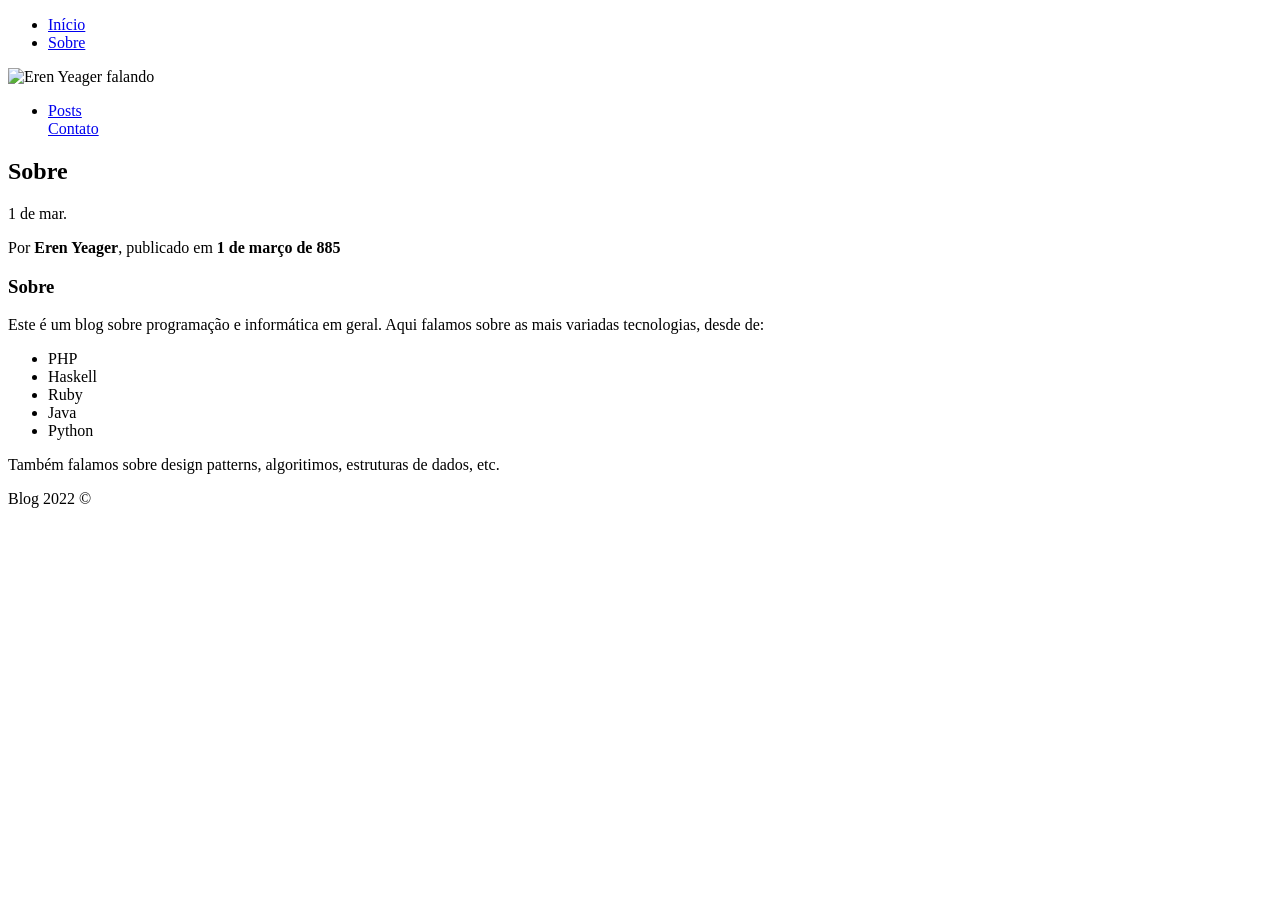
==== contato.html @ fdfdb6b1 "Create contato.html" ====
<!DOCTYPE html>
<html lang="pt-br">
<head>
    <meta charset="UTF-8">
    <meta name="viewport" content="width=device-width, initial-scale=1.0">
    <meta http-equiv="X-UA-Compatible" content="ie=edge">
    <link rel="preconnect" href="https://fonts.googleapis.com">
    <link rel="preconnect" href="https://fonts.gstatic.com" crossorigin>
    <link href="https://fonts.googleapis.com/css2?family=Plus+Jakarta+Sans:wght@300;400;500;700&display=swap" rel="stylesheet">
    <link rel="stylesheet" href="blog.css">
    <title>Blog</title>
</head>
<body>
    <header>
        <div class="cover"></div>
        
        <nav class="header__nav">
            <ul>
                <li>
                    <a href="blog.html">Início</a>
                </li>
                <li>
                    <a href="sobre.html">Sobre</a>
                </li>
            </ul>

            <img src="https://c.tenor.com/tmNnUiYvzvUAAAAd/eren-eren-yeager.gif" alt="Eren Yeager falando" class="user-photo">

            <ul>
                <li>
                    <a href="blog.html">Posts</a>
                </li>
                <aside>
                    <a href="contato.blog.html">Contato</a>
                </li>
            </ul>
        </nav>
    </header>

    <main>
        <section class="posts">
            <h1 class="posts__title">Sobre</h1>

            <article class="post">
                <div class="post__date">
                    <span>1 de mar.</span>
                </div>
                <div class="post__main">
                    <header class="post__header">
                        <div class="post__details">
                            <p>Por <strong>Eren Yeager</strong>, publicado em <strong>1 de março de 885</strong></p>
                        </div>
                        <h1>Sobre</h1>
                    </header>
                    <div class="post__body">
                        <p>Este é um blog sobre programação e informática em geral. Aqui falamos sobre as mais variadas tecnologias, desde de:</p>
                        <ul>
                            <li>
                                PHP
                            </li>
                            <li>
                                Haskell
                            </li>
                            <li>
                                Ruby
                            </li>
                            <li>
                                Java
                            </li>
                            <li>
                                Python
                            </li>
                        </ul>
                        <p>Também falamos sobre design patterns, algoritimos, estruturas de dados, etc.</p>
                    </div>
                </div>
            </article>
        </section>
    </main>

    <footer>
        <p>Blog 2022 &copy;</p>
    </footer>
</body>
</html>
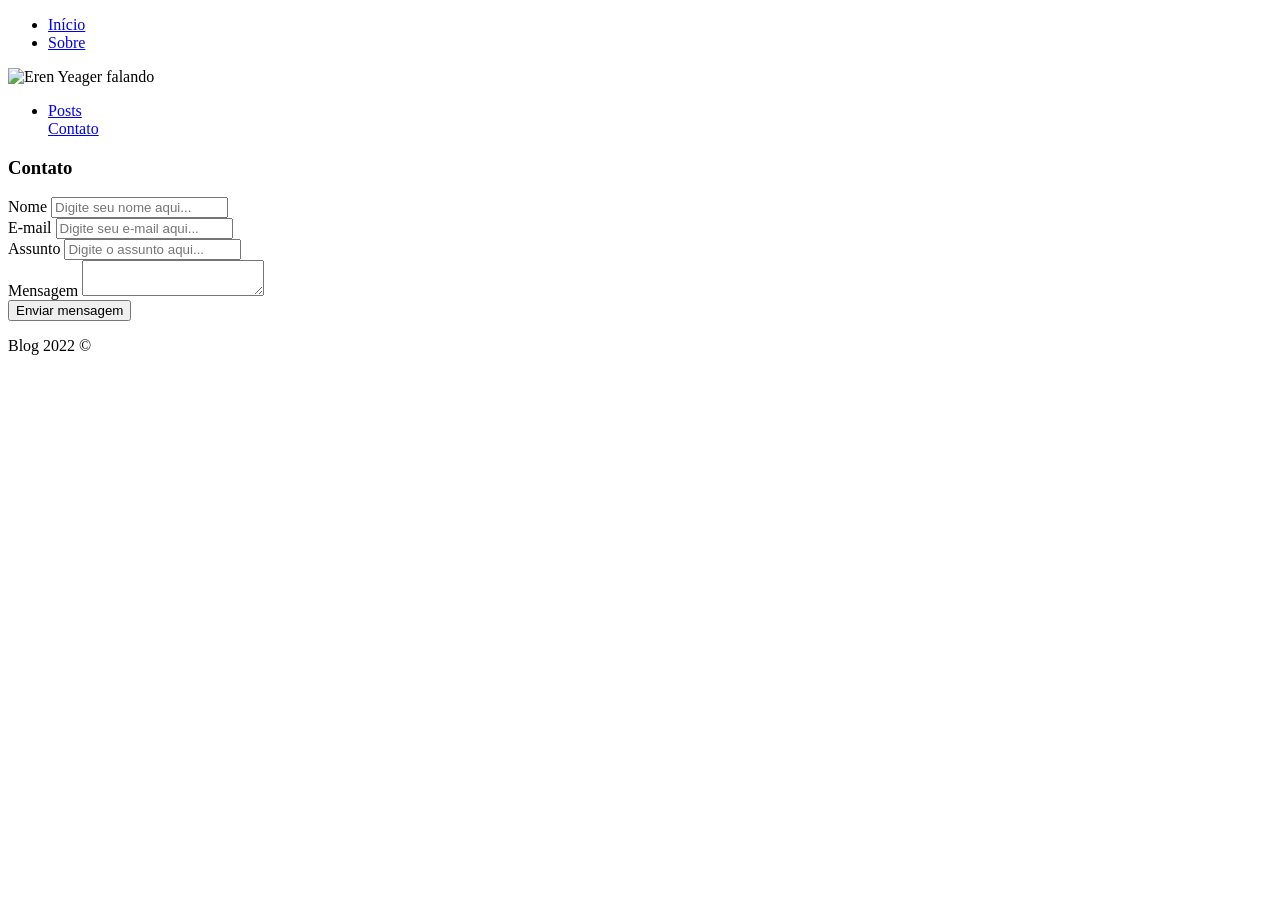
==== commit 53a437fa: "Create contato.html" ====
--- a/contato.html
+++ b/contato.html
@@ -31,7 +31,7 @@
                     <a href="blog.html">Posts</a>
                 </li>
                 <aside>
-                    <a href="contato.blog.html">Contato</a>
+                    <a href="contato.html">Contato</a>
                 </li>
             </ul>
         </nav>
@@ -39,39 +39,31 @@
 
     <main>
         <section class="posts">
-            <h1 class="posts__title">Sobre</h1>
-
             <article class="post">
-                <div class="post__date">
-                    <span>1 de mar.</span>
-                </div>
-                <div class="post__main">
+                <div class="post__main" style="flex-basis: 100%;">
                     <header class="post__header">
-                        <div class="post__details">
-                            <p>Por <strong>Eren Yeager</strong>, publicado em <strong>1 de março de 885</strong></p>
-                        </div>
-                        <h1>Sobre</h1>
+                        <h1>Contato</h1>
                     </header>
                     <div class="post__body">
-                        <p>Este é um blog sobre programação e informática em geral. Aqui falamos sobre as mais variadas tecnologias, desde de:</p>
-                        <ul>
-                            <li>
-                                PHP
-                            </li>
-                            <li>
-                                Haskell
-                            </li>
-                            <li>
-                                Ruby
-                            </li>
-                            <li>
-                                Java
-                            </li>
-                            <li>
-                                Python
-                            </li>
-                        </ul>
-                        <p>Também falamos sobre design patterns, algoritimos, estruturas de dados, etc.</p>
+                        <form action="">
+                            <div class="form-group">
+                                <label for="name">Nome</label>
+                                <input type="text" name="name" id="name" placeholder="Digite seu nome aqui...">
+                            </div>
+                            <div class="form-group">
+                                <label for="email">E-mail</label>
+                                <input type="text" name="email" id="email" placeholder="Digite seu e-mail aqui...">
+                            </div>
+                            <div class="form-group">
+                                <label for="subject">Assunto</label>
+                                <input type="text" name="subject" id="subject" placeholder="Digite o assunto aqui...">
+                            </div>
+                            <div class="form-group">
+                                <label for="message">Mensagem</label>
+                                <textarea name="message"></textarea>
+                            </div>
+                            <button type="submit">Enviar mensagem</button>
+                        </form>
                     </div>
                 </div>
             </article>
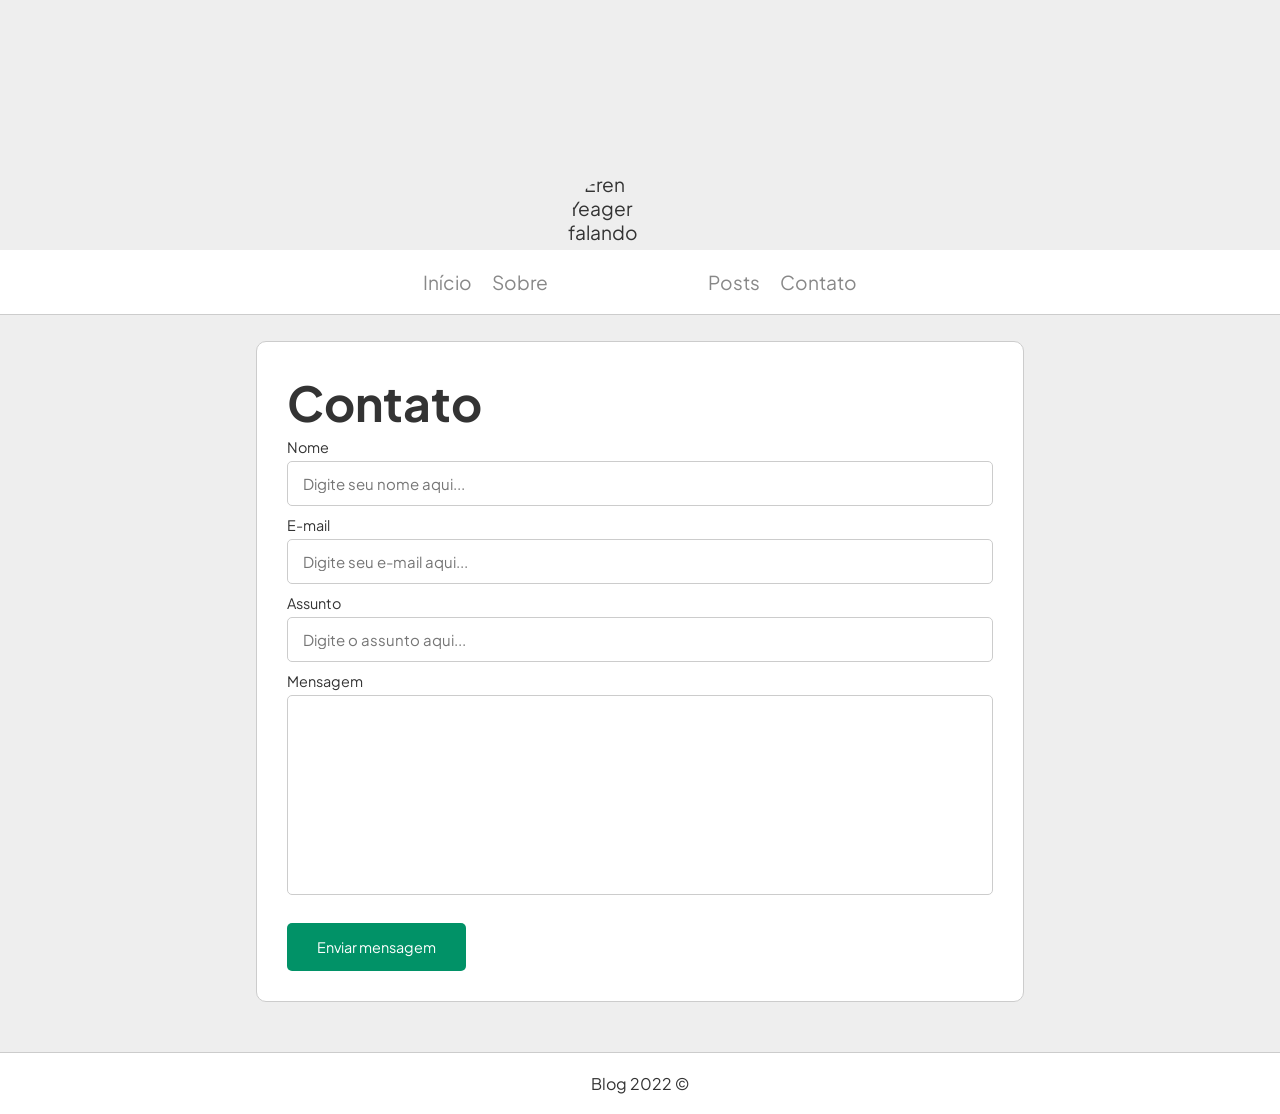
==== commit 3693bce4: "Atualizar código" ====
--- a/contato.html
+++ b/contato.html
@@ -7,7 +7,7 @@
     <link rel="preconnect" href="https://fonts.googleapis.com">
     <link rel="preconnect" href="https://fonts.gstatic.com" crossorigin>
     <link href="https://fonts.googleapis.com/css2?family=Plus+Jakarta+Sans:wght@300;400;500;700&display=swap" rel="stylesheet">
-    <link rel="stylesheet" href="blog.css">
+    <link rel="stylesheet" href="style.css">
     <title>Blog</title>
 </head>
 <body>
@@ -74,4 +74,4 @@
         <p>Blog 2022 &copy;</p>
     </footer>
 </body>
-</html>
+</html>
--- a/style.css
+++ b/style.css
@@ -0,0 +1,165 @@
+* {
+    margin: 0;
+    padding: 0;
+    box-sizing: border-box;
+}
+
+body {
+    font-family: 'Plus Jakarta Sans', sans-serif;
+    color: #333;
+    background-color: #eee;
+}
+
+.header__nav {
+    display: flex;
+    justify-content: center;
+    align-items: center;
+    font-size: 1.2em;
+    border-bottom: 1px #ccc solid;
+    padding-top: 20px;
+    background-color: #fff;
+    padding-bottom: 20px;
+}
+
+.header__nav > ul {
+    list-style-type: none;
+    display: flex;
+}
+
+.header__nav > ul a {
+    text-decoration: none;
+    color: #888;
+}
+
+.header__nav > ul li,
+.header__nav .user-photo {
+    margin-right: 20px;
+}
+
+.header__nav .user-photo {
+    width: 120px;
+    height: 120px;
+    border-radius: 100%;
+    margin-top: -100px;
+}
+
+.cover {
+    background-image: url(https://images-wixmp-ed30a86b8c4ca887773594c2.wixmp.com/f/8c825aab-e68b-4d01-a603-74655cb83376/d8omv57-7ba24e28-0075-464a-8c67-f300e11420a6.jpg?token=eyJ0eXAiOiJKV1QiLCJhbGciOiJIUzI1NiJ9.[base64].hf8Lt6o4RGKTJbXxOggB4deFOQxJCbbBlwsG4obyn8E);
+    width: 100%;
+    height: 250px;
+    background-size: cover;
+    box-shadow: 5px 1px 9px -2.5px #000;
+}
+
+/* Posts */
+/*****************************************************************/
+
+.posts {
+    max-width: 60%;
+    margin: 2% auto;
+}
+
+.posts__title {
+    margin-bottom: 5%;
+    font-size: 2em;
+    text-align: center;
+}
+
+.post {
+    display: flex;
+    background: #fff;
+    padding: 30px;
+    border: 1px #ccc solid;
+    border-radius: 10px;
+    margin-bottom: 30px;
+}
+
+.post__details {
+    font-size: .8em;
+    margin-bottom: 20px;
+}
+
+.post__date {
+    border-radius: 100%;
+    color: #00C897;
+    font-size: 1.5em;
+    flex-basis: 25%;
+    display: flex;
+    align-items: center;
+    justify-content: center;
+    text-align: center;
+}
+
+.post__header h1 {
+    font-size: 3em;
+    margin-bottom: 5px;
+}
+
+.post__body {
+    font-size: .9em;
+}
+
+.post__body p {
+    text-indent: 30px;
+    text-align: justify;
+    margin-bottom: 5px;
+}
+
+/** Footer */
+/********************************************************/
+
+footer {
+    text-align: center;
+    padding: 20px 0;
+    border-top: 1px #ccc solid;
+    margin-top: 50px;
+    background: #fff;
+}
+
+/** Forms */
+/********************************************************/
+form {
+    width: 100%;
+}
+
+.form-group {
+    margin-bottom: 10px;
+    width: 100%;
+}
+
+.form-group label {
+    display: block;
+    margin-bottom: 5px;
+}
+
+input[type="text"],
+input[type="email"],
+textarea {
+    padding: 15px;
+    width: 100%;
+    border-radius: 5px;
+    height: 45px;
+    border: none;
+    font-family: inherit;
+    font-size: 15px;
+    border: 1px #ccc solid;
+    outline: none;
+}
+
+textarea {
+    resize: none;
+    height: 200px;
+}
+
+button {
+    background: #019267;
+    padding: 15px 30px;
+    border: none;
+    border-radius: 5px;
+    font-family: inherit;
+    font-size: inherit;
+    margin-top: 15px;
+    outline: 0;
+    cursor: pointer;
+    color: #fff;
+}
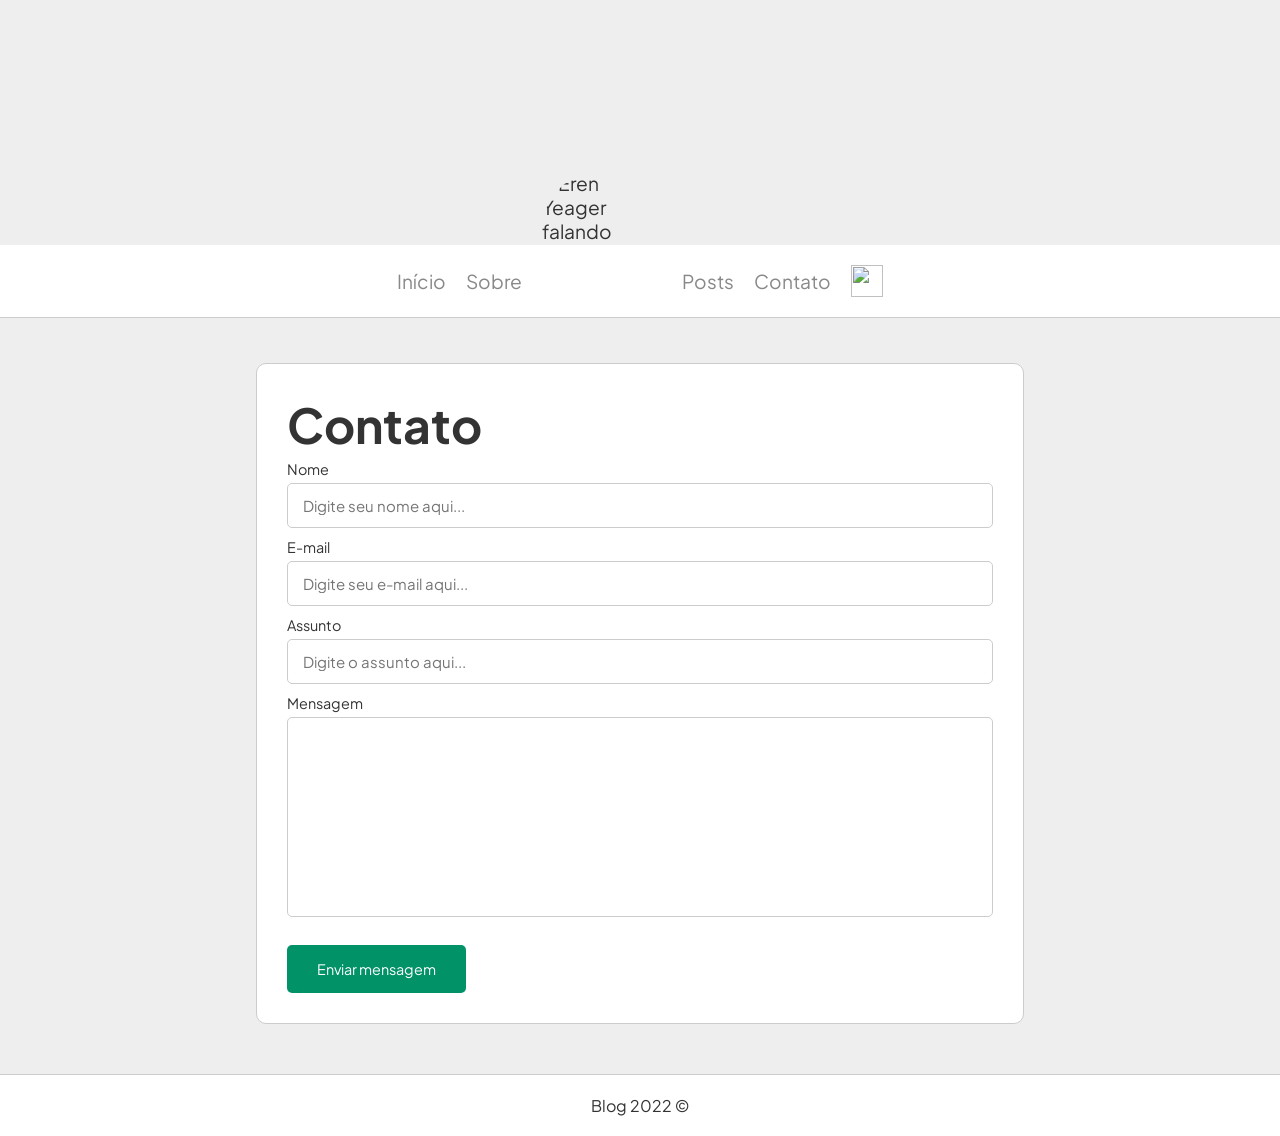
==== commit b4a6f0e7: "atualizar" ====
--- a/contato.html
+++ b/contato.html
@@ -3,21 +3,30 @@
 <head>
     <meta charset="UTF-8">
     <meta name="viewport" content="width=device-width, initial-scale=1.0">
+    <meta name="robots" content="no-index, no-follow">
     <meta http-equiv="X-UA-Compatible" content="ie=edge">
     <link rel="preconnect" href="https://fonts.googleapis.com">
     <link rel="preconnect" href="https://fonts.gstatic.com" crossorigin>
     <link href="https://fonts.googleapis.com/css2?family=Plus+Jakarta+Sans:wght@300;400;500;700&display=swap" rel="stylesheet">
     <link rel="stylesheet" href="style.css">
-    <title>Blog</title>
+    <title>Contato - Blog</title>
 </head>
 <body>
     <header>
         <div class="cover"></div>
         
         <nav class="header__nav">
-            <ul>
+            <div class="toggle-mobile-nav">
+                <svg viewBox="0 0 100 80" width="25" height="25">
+                    <rect width="100" height="20" rx="8"></rect>
+                    <rect y="30" width="100" height="20" rx="8"></rect>
+                    <rect y="60" width="100" height="20" rx="8"></rect>
+                </svg>
+            </div>
+
+            <ul class="nav-list">
                 <li>
-                    <a href="blog.html">Início</a>
+                    <a href="index.html">Início</a>
                 </li>
                 <li>
                     <a href="sobre.html">Sobre</a>
@@ -26,11 +35,33 @@
 
             <img src="https://c.tenor.com/tmNnUiYvzvUAAAAd/eren-eren-yeager.gif" alt="Eren Yeager falando" class="user-photo">
 
+            <ul class="nav-list">
+                <li>
+                    <a href="index.html">Posts</a>
+                </li>
+                <li>
+                    <a href="contato.html">Contato</a>
+                </li>
+            </ul>
+            
+            <div class="toggle-dark-buttons">
+                <img src="https://cdn.iconscout.com/icon/free/png-256/sun-2130753-1798521.png" width="32" height="32" class="toggleDark enableLight">
+                <img src="https://cdn.iconscout.com/icon/free/png-256/moon-1716354-1461199.png" width="32" height="32" class="toggleDark enableDark">
+            </div>
+        </nav>
+
+        <nav class="header__nav mobile">
             <ul>
                 <li>
-                    <a href="blog.html">Posts</a>
+                    <a href="index.html">Início</a>
                 </li>
-                <aside>
+                <li>
+                    <a href="sobre.html">Sobre</a>
+                </li>
+                <li>
+                    <a href="index.html">Posts</a>
+                </li>
+                <li>
                     <a href="contato.html">Contato</a>
                 </li>
             </ul>
@@ -73,5 +104,39 @@
     <footer>
         <p>Blog 2022 &copy;</p>
     </footer>
+
+    <script>
+        const $toggleDark = document.querySelectorAll('.toggleDark');
+        const $html = document.querySelector('html');
+        const $toggleMobileNav = document.querySelector('.toggle-mobile-nav');
+        const $navMobile = document.querySelector('.header__nav.mobile');
+
+        function toggleDarkTheme() {
+            $html.classList.toggle('dark');
+
+            if ($html.classList.has('dark')) {
+                localStorage.setItem('enableDarkTheme', true);
+            }
+        }
+
+        function toggleMobileNav() {
+            if (getComputedStyle($navMobile).display === 'none') {
+                $navMobile.style.display = 'flex';
+            } else {
+                $navMobile.style.display = 'none';
+            }
+        }
+
+        try {
+            if (localStorage.getItem('enableDarkTheme')) {
+                toggleDarkTheme();
+            }
+        } catch (e) {
+            console.log(e);
+        }
+
+        $toggleDark.forEach($el => $el.addEventListener('click', toggleDarkTheme));
+        $toggleMobileNav.addEventListener('click', toggleMobileNav);
+    </script>
 </body>
 </html>
--- a/style.css
+++ b/style.css
@@ -8,6 +8,34 @@
     font-family: 'Plus Jakarta Sans', sans-serif;
     color: #333;
     background-color: #eee;
+}
+
+.dark body {
+    filter: invert(100%) hue-rotate(180deg);
+}
+
+.dark {
+    background-color: #111;
+}
+
+.dark img, .dark .cover {
+    filter: invert(100%) hue-rotate(180deg);
+}
+
+.dark .icon {
+    filter: invert(15%) hue-rotate(180deg);
+}
+
+.dark pre {
+    filter: invert(6%);
+}
+
+.dark li::marker {
+    color: #666;
+}
+
+.dark img {
+    max-width: 100%;
 }
 
 .header__nav {
@@ -24,6 +52,7 @@
 .header__nav > ul {
     list-style-type: none;
     display: flex;
+    align-items: center;
 }
 
 .header__nav > ul a {
@@ -44,10 +73,13 @@
 }
 
 .cover {
-    background-image: url(https://images-wixmp-ed30a86b8c4ca887773594c2.wixmp.com/f/8c825aab-e68b-4d01-a603-74655cb83376/d8omv57-7ba24e28-0075-464a-8c67-f300e11420a6.jpg?token=eyJ0eXAiOiJKV1QiLCJhbGciOiJIUzI1NiJ9.[base64].hf8Lt6o4RGKTJbXxOggB4deFOQxJCbbBlwsG4obyn8E);
-    width: 100%;
-    height: 250px;
-    background-size: cover;
+    /*background-image: url(https://images-wixmp-ed30a86b8c4ca887773594c2.wixmp.com/f/8c825aab-e68b-4d01-a603-74655cb83376/d8omv57-7ba24e28-0075-464a-8c67-f300e11420a6.jpg?token=eyJ0eXAiOiJKV1QiLCJhbGciOiJIUzI1NiJ9.[base64].hf8Lt6o4RGKTJbXxOggB4deFOQxJCbbBlwsG4obyn8E);
+    background-size: cover;*/
+    background-image: url(https://i.pinimg.com/originals/4f/c5/7a/4fc57a970b91a9c36a7872e2fa861df7.gif), url(https://i.pinimg.com/originals/38/34/64/38346466742ccfe74f304dfb1b3f3129.gif), url(https://c.tenor.com/ZoXof6nlopMAAAAd/eren-eren-jaeger.gif);
+    background-repeat: no-repeat;
+    background-position: 0 0, 500px 0, 998px 0;
+    width: 100%;
+    height: 245px;
     box-shadow: 5px 1px 9px -2.5px #000;
 }
 
@@ -56,11 +88,11 @@
 
 .posts {
     max-width: 60%;
-    margin: 2% auto;
+    margin: 5vh auto;
 }
 
 .posts__title {
-    margin-bottom: 5%;
+    margin-bottom: 5vh;
     font-size: 2em;
     text-align: center;
 }
@@ -163,3 +195,87 @@
     cursor: pointer;
     color: #fff;
 }
+
+html:not(.dark) .enableLight {
+    display: none;
+}
+
+html:not(.dark) .enableDark {
+    display: block;
+}
+
+html.dark .enableLight {
+    display: block;
+}
+
+html.dark .enableDark {
+    display: none;
+}
+
+.toggleDark {
+    cursor: pointer;
+    display: block;
+}
+
+.header__nav.mobile {
+    display: none;
+}
+
+.toggle-mobile-nav {
+    cursor: pointer;
+    display: none;
+}
+
+@media (max-width: 1200px) {
+    .posts {
+        max-width: 80%;       
+    }
+
+    .post__date {
+        margin-right: 30px;
+    }
+}
+
+@media (max-width: 600px) {
+    .post {
+        display: block;
+    }
+
+    .post__date {
+        padding-bottom: 20px;
+        margin-right: 0;
+        border-bottom: 1px solid #ccc;
+        border-radius: 0;
+        margin-bottom: 20px;
+    }
+}
+
+@media (max-width: 700px) {
+    .posts {
+        max-width: 95%;
+    }
+}
+
+@media (max-width: 550px) {
+    .header__nav {
+        justify-content: space-around;
+    }
+
+    .toggle-mobile-nav {
+        display: block;
+    }
+
+    .header__nav .nav-list {
+        display: none;
+    }
+
+    .post__header h1 {
+        font-size: 1.6em;
+    }
+}
+
+@media (min-width: 551px) {
+    .header__nav.mobile {
+        display: none !important;
+    }
+}
